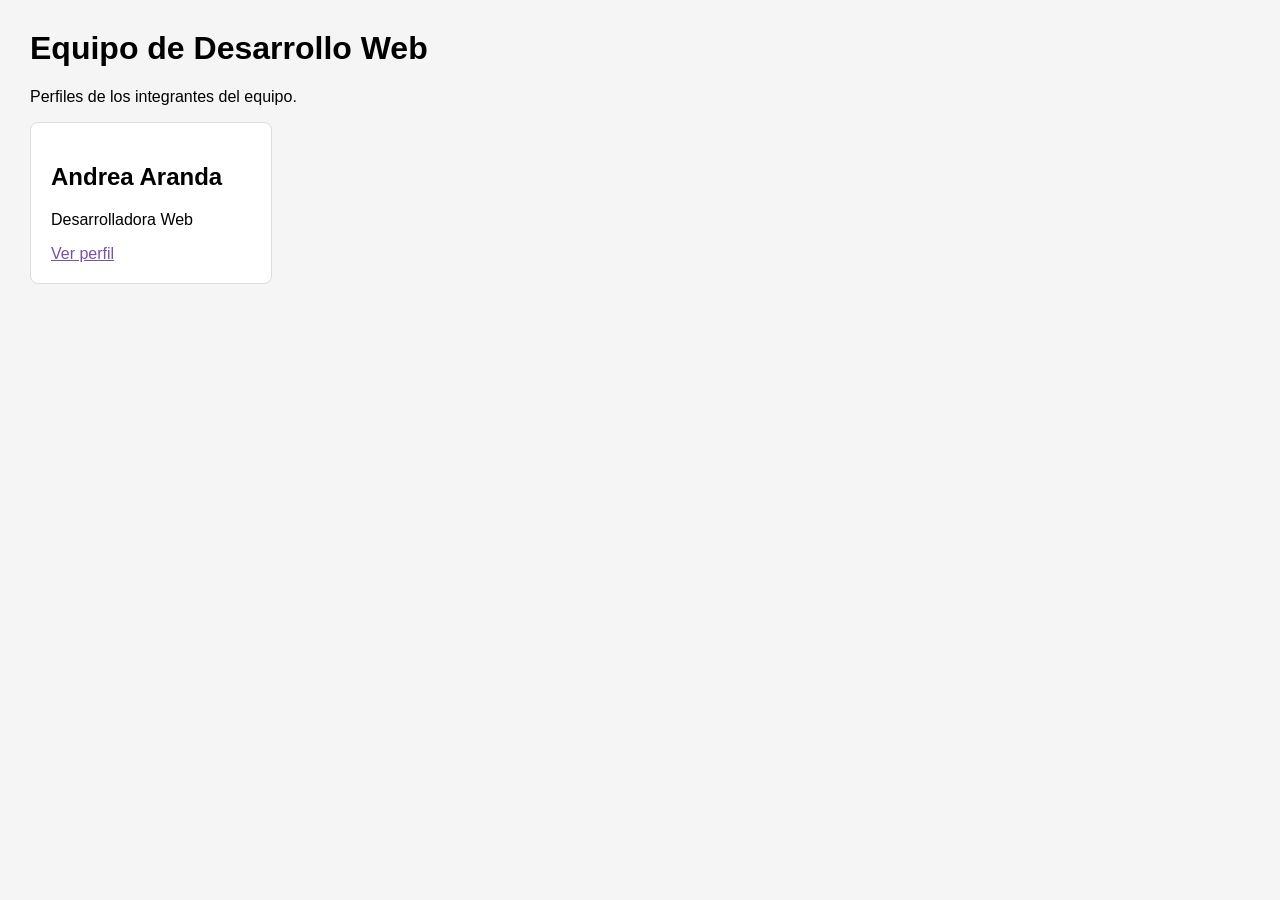
==== index.html @ ec082e29 "feat: añadir tarjeta de Andrea al index" ====
<!DOCTYPE html>
<html lang="es">
<head>
    <meta charset="UTF-8">
    <title>Equipo DAW</title>
    <style>
        body {
            font-family: Arial, sans-serif;
            margin: 30px;
            background-color: #f5f5f5;
        }

        .developer-grid {
            display: flex;
            flex-wrap: wrap;
            gap: 20px;
        }

        .developer-card {
            background-color: white;
            padding: 20px;
            border: 1px solid #ddd;
            border-radius: 8px;
            width: 200px;
        }

        a {
            color: #7652a3;
        }
    </style>
</head>
<body>

    <h1>Equipo de Desarrollo Web</h1>
    <p>Perfiles de los integrantes del equipo.</p>

    <main class="developer-grid">

        <div class="developer-card">
            <h2>Andrea Aranda</h2>
            <p>Desarrolladora Web</p>
            <a href="profiles/andrea.html">Ver perfil</a>
        </div>


    </main>

</body>
</html>
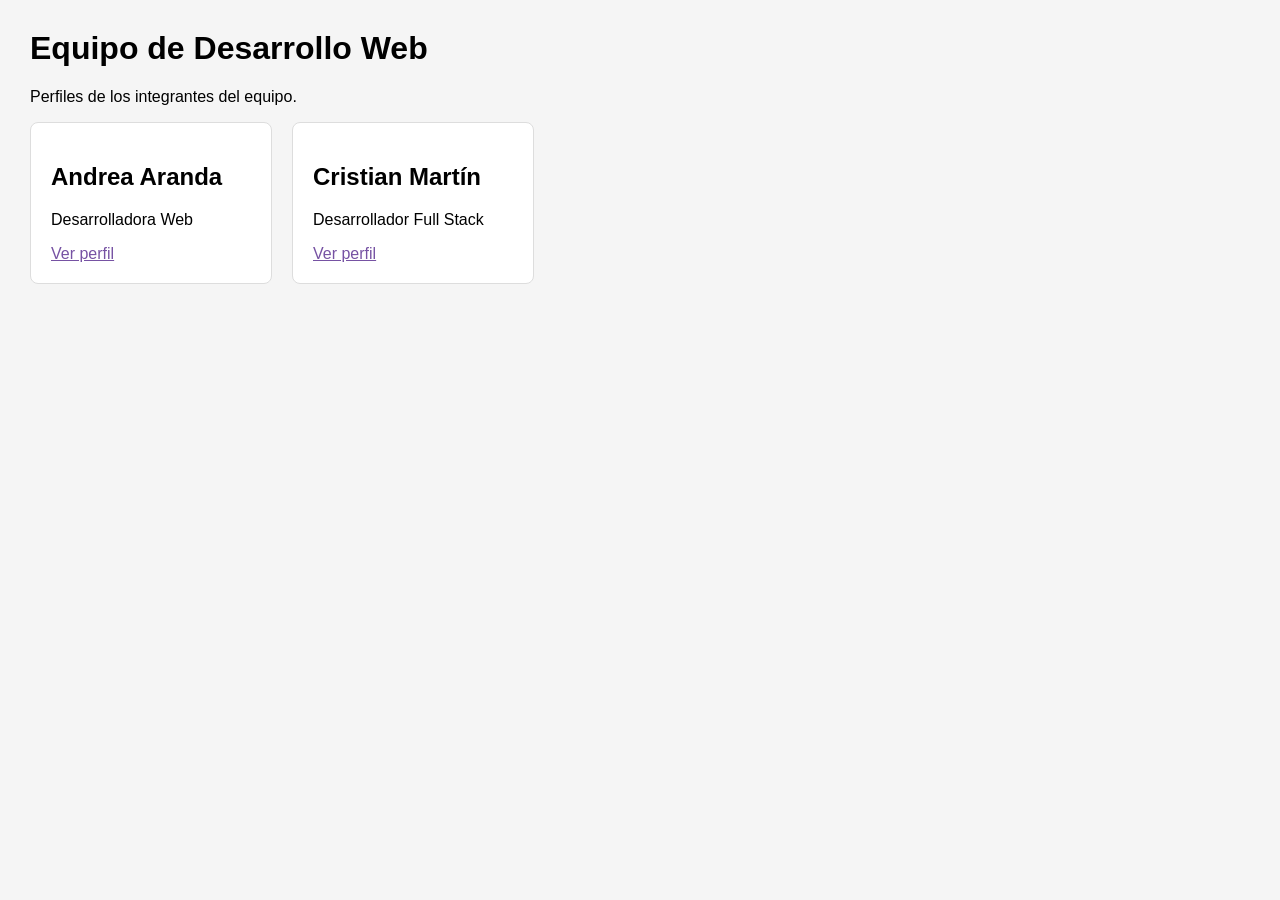
==== commit ca5f9110: "cristian: add tarjeta y enlace de Nombre al index general" ====
--- a/index.html
+++ b/index.html
@@ -1,50 +1,57 @@
-
 <!DOCTYPE html>
 <html lang="es">
+
 <head>
-    <meta charset="UTF-8">
-    <title>Equipo DAW</title>
-    <style>
-        body {
-            font-family: Arial, sans-serif;
-            margin: 30px;
-            background-color: #f5f5f5;
-        }
+  <meta charset="UTF-8">
+  <title>Equipo DAW</title>
+  <style>
+    body {
+      font-family: Arial, sans-serif;
+      margin: 30px;
+      background-color: #f5f5f5;
+    }
 
-        .developer-grid {
-            display: flex;
-            flex-wrap: wrap;
-            gap: 20px;
-        }
+    .developer-grid {
+      display: flex;
+      flex-wrap: wrap;
+      gap: 20px;
+    }
 
-        .developer-card {
-            background-color: white;
-            padding: 20px;
-            border: 1px solid #ddd;
-            border-radius: 8px;
-            width: 200px;
-        }
+    .developer-card {
+      background-color: white;
+      padding: 20px;
+      border: 1px solid #ddd;
+      border-radius: 8px;
+      width: 200px;
+    }
 
-        a {
-            color: #7652a3;
-        }
-    </style>
+    a {
+      color: #7652a3;
+    }
+  </style>
 </head>
+
 <body>
 
-    <h1>Equipo de Desarrollo Web</h1>
-    <p>Perfiles de los integrantes del equipo.</p>
+  <h1>Equipo de Desarrollo Web</h1>
+  <p>Perfiles de los integrantes del equipo.</p>
 
-    <main class="developer-grid">
+  <main class="developer-grid">
 
-        <div class="developer-card">
-            <h2>Andrea Aranda</h2>
-            <p>Desarrolladora Web</p>
-            <a href="profiles/andrea.html">Ver perfil</a>
-        </div>
+    <div class="developer-card">
+      <h2>Andrea Aranda</h2>
+      <p>Desarrolladora Web</p>
+      <a href="profiles/andrea.html">Ver perfil</a>
+    </div>
 
+    <div class="developer-card">
+      <h2>Cristian Martín</h2>
+      <p>Desarrollador Full Stack</p>
+      <a href="profiles/cristian.html">Ver perfil</a>
+    </div>
 
-    </main>
+  </main>
 
 </body>
+
 </html>
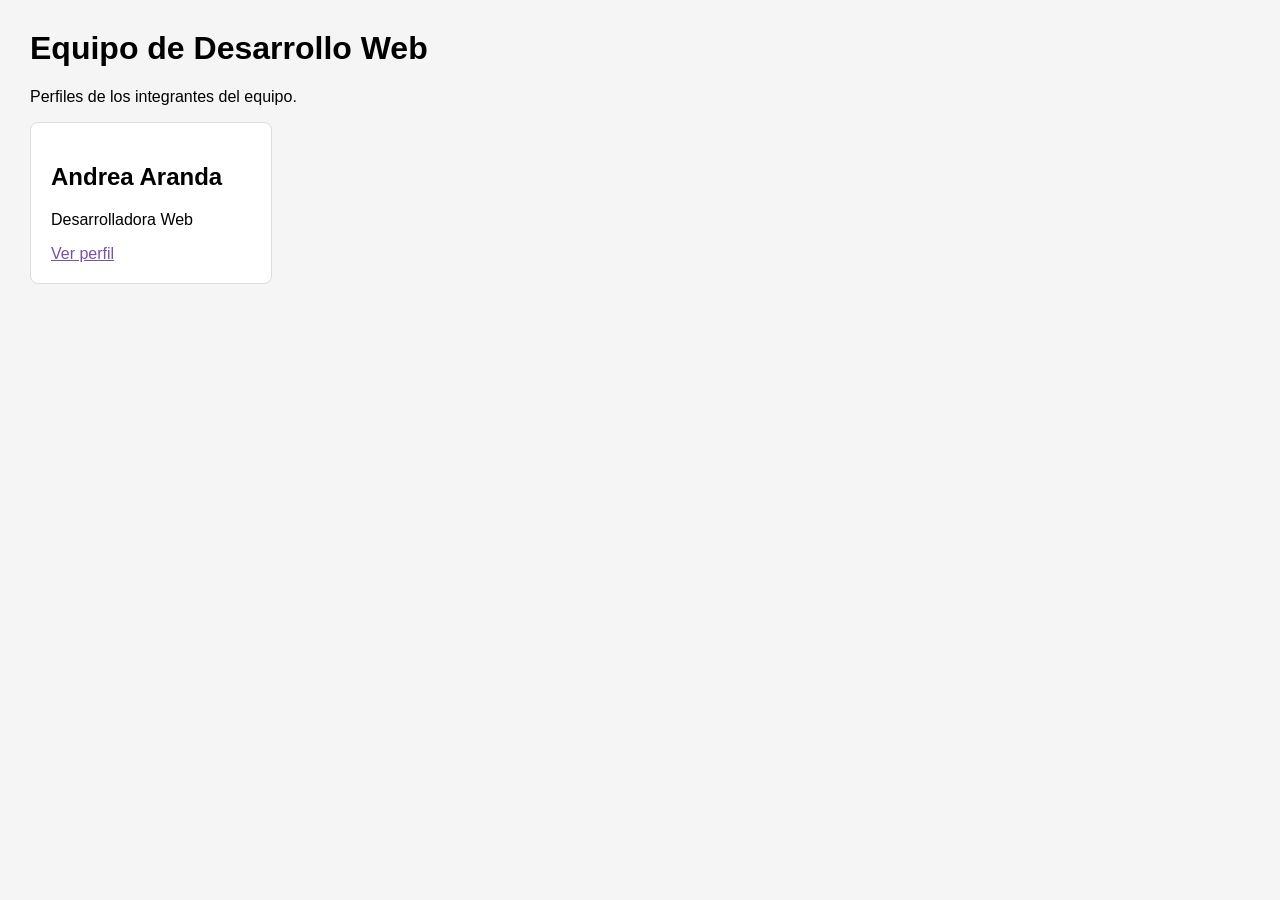
==== commit 3655f892: "Merge branch 'main' into feature/estilos-andrea" ====
--- a/index.html
+++ b/index.html
@@ -1,57 +1,50 @@
+
 <!DOCTYPE html>
 <html lang="es">
+<head>
+    <meta charset="UTF-8">
+    <title>Equipo DAW</title>
+    <style>
+        body {
+            font-family: Arial, sans-serif;
+            margin: 30px;
+            background-color: #f5f5f5;
+        }
 
-<head>
-  <meta charset="UTF-8">
-  <title>Equipo DAW</title>
-  <style>
-    body {
-      font-family: Arial, sans-serif;
-      margin: 30px;
-      background-color: #f5f5f5;
-    }
+        .developer-grid {
+            display: flex;
+            flex-wrap: wrap;
+            gap: 20px;
+        }
 
-    .developer-grid {
-      display: flex;
-      flex-wrap: wrap;
-      gap: 20px;
-    }
+        .developer-card {
+            background-color: white;
+            padding: 20px;
+            border: 1px solid #ddd;
+            border-radius: 8px;
+            width: 200px;
+        }
 
-    .developer-card {
-      background-color: white;
-      padding: 20px;
-      border: 1px solid #ddd;
-      border-radius: 8px;
-      width: 200px;
-    }
-
-    a {
-      color: #7652a3;
-    }
-  </style>
+        a {
+            color: #7652a3;
+        }
+    </style>
 </head>
-
 <body>
 
-  <h1>Equipo de Desarrollo Web</h1>
-  <p>Perfiles de los integrantes del equipo.</p>
+    <h1>Equipo de Desarrollo Web</h1>
+    <p>Perfiles de los integrantes del equipo.</p>
 
-  <main class="developer-grid">
+    <main class="developer-grid">
 
-    <div class="developer-card">
-      <h2>Andrea Aranda</h2>
-      <p>Desarrolladora Web</p>
-      <a href="profiles/andrea.html">Ver perfil</a>
-    </div>
+        <div class="developer-card">
+            <h2>Andrea Aranda</h2>
+            <p>Desarrolladora Web</p>
+            <a href="profiles/andrea.html">Ver perfil</a>
+        </div>
 
-    <div class="developer-card">
-      <h2>Cristian Martín</h2>
-      <p>Desarrollador Full Stack</p>
-      <a href="profiles/cristian.html">Ver perfil</a>
-    </div>
 
-  </main>
+    </main>
 
 </body>
-
 </html>
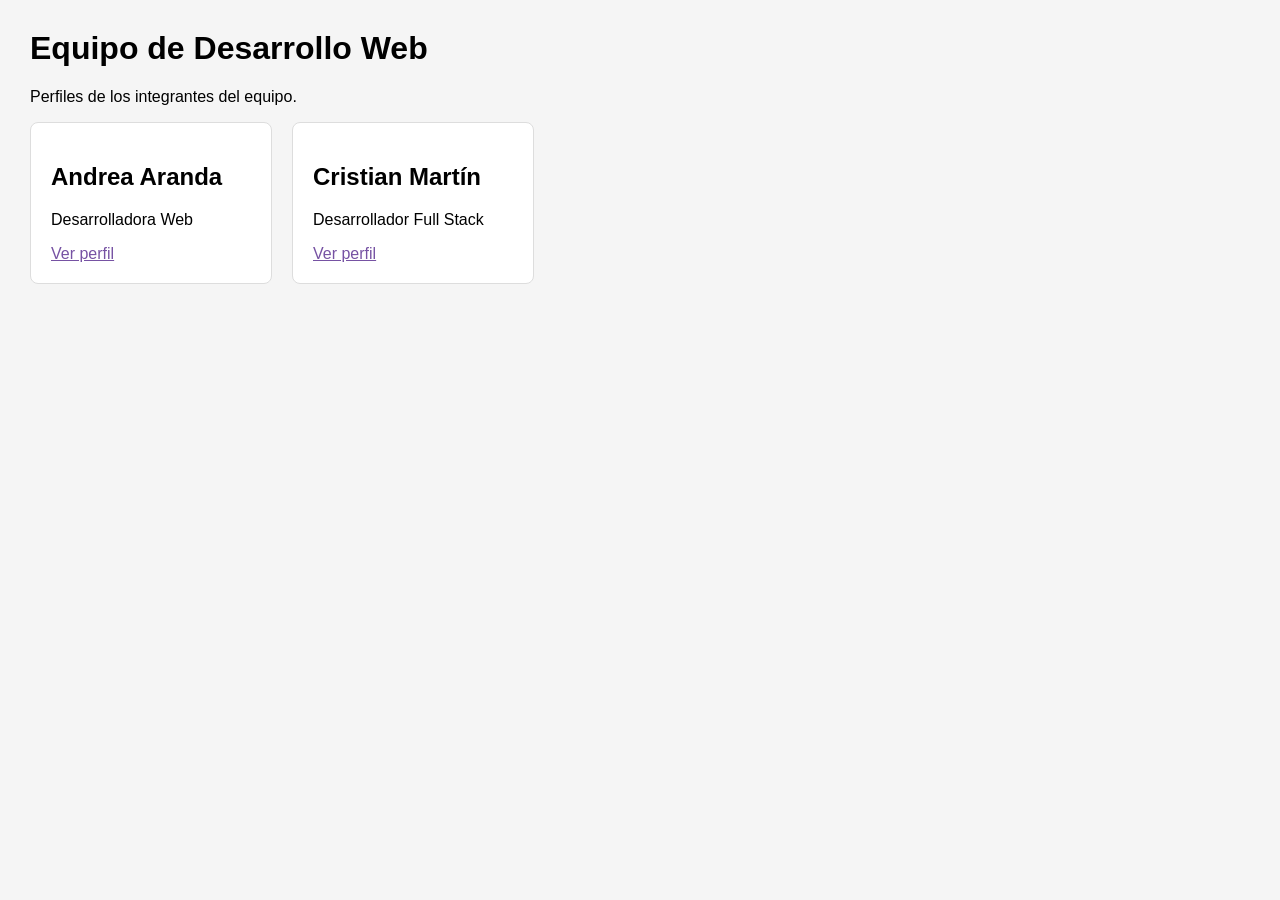
==== commit e2e2afb0: "Merge branch 'main' into refactor/limpieza-css" ====
--- a/index.html
+++ b/index.html
@@ -1,50 +1,57 @@
-
 <!DOCTYPE html>
 <html lang="es">
+
 <head>
-    <meta charset="UTF-8">
-    <title>Equipo DAW</title>
-    <style>
-        body {
-            font-family: Arial, sans-serif;
-            margin: 30px;
-            background-color: #f5f5f5;
-        }
+  <meta charset="UTF-8">
+  <title>Equipo DAW</title>
+  <style>
+    body {
+      font-family: Arial, sans-serif;
+      margin: 30px;
+      background-color: #f5f5f5;
+    }
 
-        .developer-grid {
-            display: flex;
-            flex-wrap: wrap;
-            gap: 20px;
-        }
+    .developer-grid {
+      display: flex;
+      flex-wrap: wrap;
+      gap: 20px;
+    }
 
-        .developer-card {
-            background-color: white;
-            padding: 20px;
-            border: 1px solid #ddd;
-            border-radius: 8px;
-            width: 200px;
-        }
+    .developer-card {
+      background-color: white;
+      padding: 20px;
+      border: 1px solid #ddd;
+      border-radius: 8px;
+      width: 200px;
+    }
 
-        a {
-            color: #7652a3;
-        }
-    </style>
+    a {
+      color: #7652a3;
+    }
+  </style>
 </head>
+
 <body>
 
-    <h1>Equipo de Desarrollo Web</h1>
-    <p>Perfiles de los integrantes del equipo.</p>
+  <h1>Equipo de Desarrollo Web</h1>
+  <p>Perfiles de los integrantes del equipo.</p>
 
-    <main class="developer-grid">
+  <main class="developer-grid">
 
-        <div class="developer-card">
-            <h2>Andrea Aranda</h2>
-            <p>Desarrolladora Web</p>
-            <a href="profiles/andrea.html">Ver perfil</a>
-        </div>
+    <div class="developer-card">
+      <h2>Andrea Aranda</h2>
+      <p>Desarrolladora Web</p>
+      <a href="profiles/andrea.html">Ver perfil</a>
+    </div>
 
+    <div class="developer-card">
+      <h2>Cristian Martín</h2>
+      <p>Desarrollador Full Stack</p>
+      <a href="profiles/cristian.html">Ver perfil</a>
+    </div>
 
-    </main>
+  </main>
 
 </body>
+
 </html>
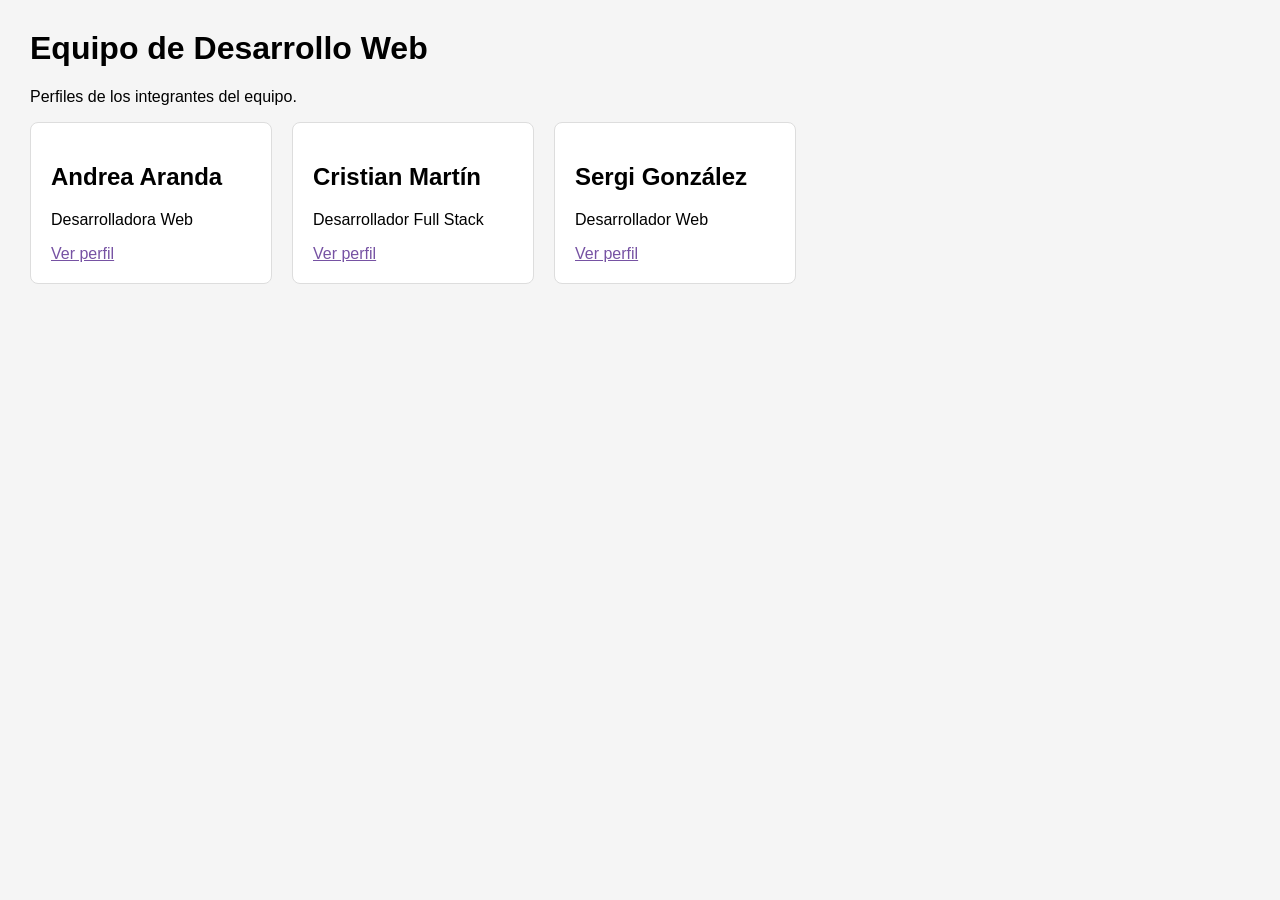
==== commit ff61fad3: "fix: resolucion de conflicto de integracion en index.html" ====
--- a/index.html
+++ b/index.html
@@ -1,40 +1,17 @@
 <!DOCTYPE html>
 <html lang="es">
-
 <head>
   <meta charset="UTF-8">
-  <title>Equipo DAW</title>
-  <style>
-    body {
-      font-family: Arial, sans-serif;
-      margin: 30px;
-      background-color: #f5f5f5;
-    }
-
-    .developer-grid {
-      display: flex;
-      flex-wrap: wrap;
-      gap: 20px;
-    }
-
-    .developer-card {
-      background-color: white;
-      padding: 20px;
-      border: 1px solid #ddd;
-      border-radius: 8px;
-      width: 200px;
-    }
-
-    a {
-      color: #7652a3;
-    }
-  </style>
+  <meta name="viewport" content="width=device-width, initial-scale=1.0">
+  <title>DevDex</title>
+  <link rel="stylesheet" href="css/main.css">
+  <link rel="stylesheet" href="css/components.css">
 </head>
-
 <body>
-
-  <h1>Equipo de Desarrollo Web</h1>
-  <p>Perfiles de los integrantes del equipo.</p>
+  <header>
+    <h1>Equipo de Desarrollo Web</h1>
+    <p>Perfiles de los integrantes del equipo.</p>
+  </header>
 
   <main class="developer-grid">
 
@@ -50,8 +27,12 @@
       <a href="profiles/cristian.html">Ver perfil</a>
     </div>
 
+    <div class="developer-card">
+      <h2>Sergi González</h2>
+      <p>Desarrollador Web</p>
+      <a href="profiles/sergi.html">Ver perfil</a>
+    </div>
+
   </main>
-
 </body>
-
 </html>
--- a/css/main.css
+++ b/css/main.css
@@ -0,0 +1,11 @@
+body {
+    font-family: Arial, sans-serif;
+    margin: 30px;
+    background-color: #f5f5f5;
+}
+
+.developer-grid {
+    display: flex;
+    flex-wrap: wrap;
+    gap: 20px;
+}
--- a/css/components.css
+++ b/css/components.css
@@ -0,0 +1,19 @@
+.btn-custom-effect {
+    transition: transform 0.3s ease, box-shadow 0.3s ease;
+}
+
+.btn-custom-effect:hover {
+  transform: translateY(-3px);
+  box-shadow: 0 6px 12px rgba(0, 0, 0, 0.3);
+}
+.developer-card {
+    background-color: white;
+    padding: 20px;
+    border: 1px solid #ddd;
+    border-radius: 8px;
+    width: 200px;
+}
+
+.developer-card a {
+    color: #7652a3;
+}
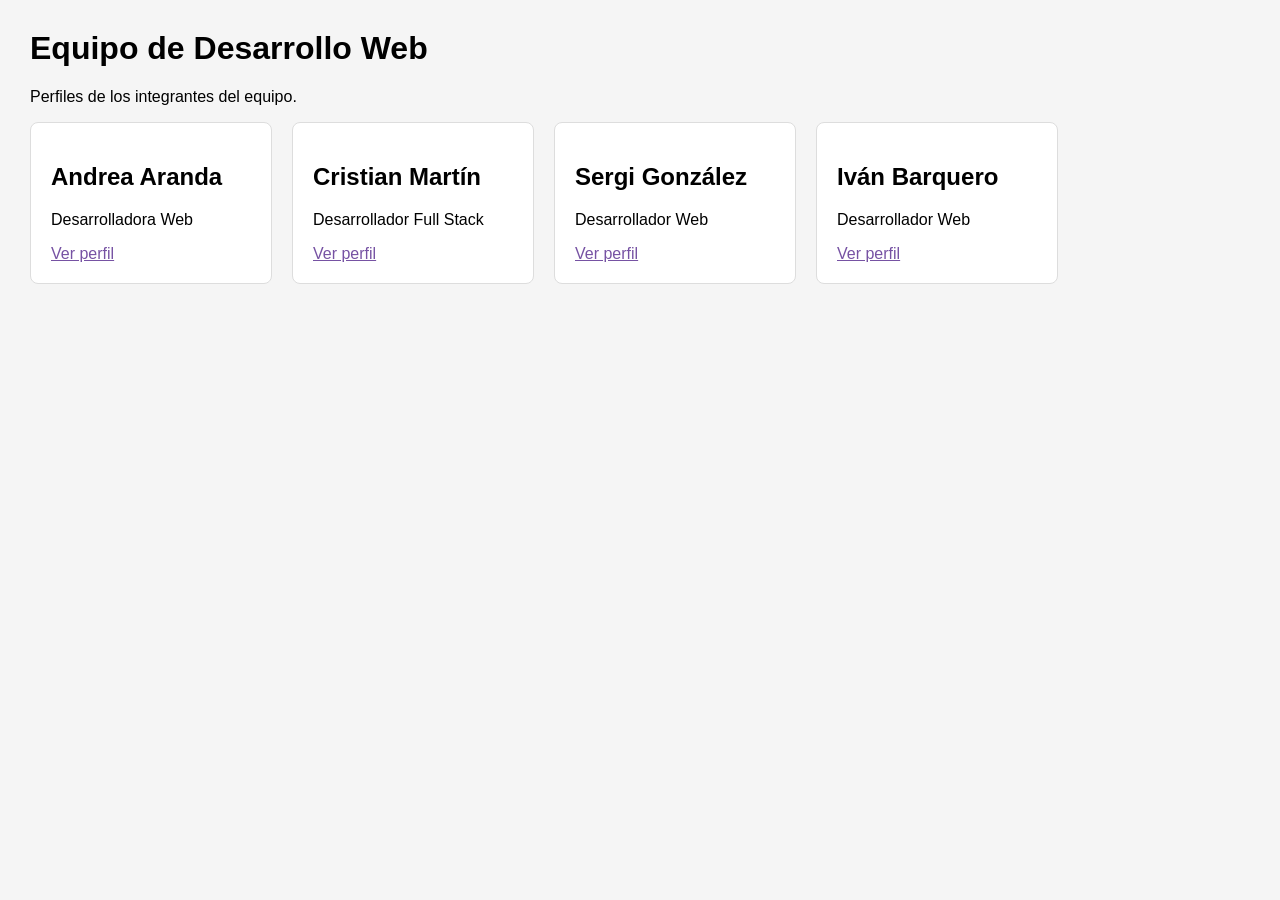
==== commit ac17b90a: "feat: add tarjeta y enlace de Ivan al index general" ====
--- a/index.html
+++ b/index.html
@@ -33,6 +33,12 @@
       <a href="profiles/sergi.html">Ver perfil</a>
     </div>
 
+    <div class="developer-card">
+      <h2>Iván Barquero</h2>
+      <p>Desarrollador Web</p>
+      <a href="profiles/ivan.html">Ver perfil</a>
+    </div>
+
   </main>
 </body>
 </html>
